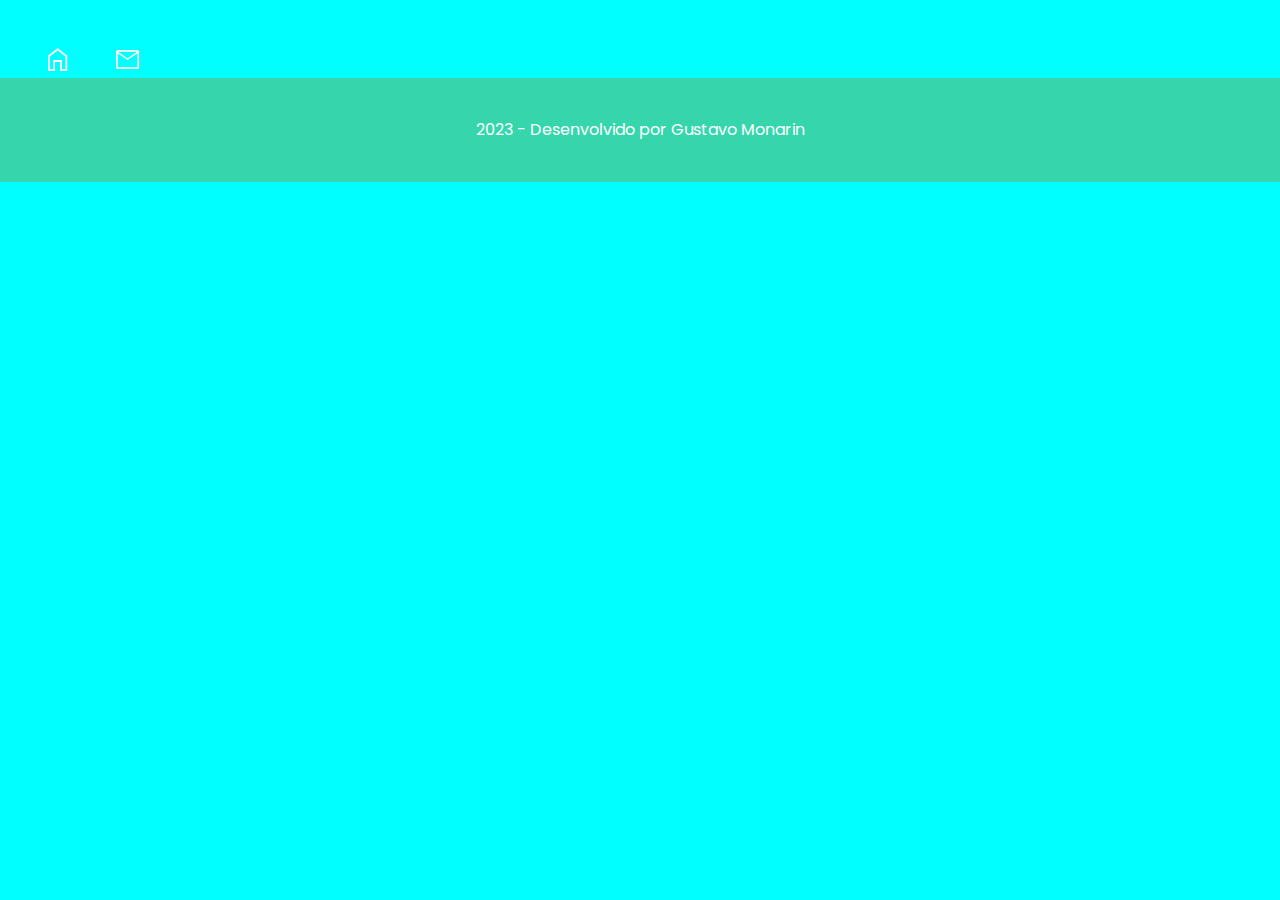
==== cadastro.html @ 5d327646 "atualizacao" ====
<!DOCTYPE html>
<html lang="pt-br">
<head>
    <meta charset="UTF-8">
    <meta name="viewport" content="width=device-width, initial-scale=1.0">
    <link rel="stylesheet" href="assets/css/base.css">
    <link rel="stylesheet" href="assets/css/cabecalho.css">
    <link rel="stylesheet" href="assets/css/rodape.css">
    <title>AdoPet</title>
</head>
<body>
    <header class="cabecalho">
        <ul class="cabecalho__menu">
            <li class="cabecalho__menu-item"><a href="#"><img src="assets/img/Casa.png"></a></li>
            <li class="cabecalho__menu-item"><a href="#"><img src="assets/img/Mensagens.png"></a></li>
        </ul>
    </header>
    <footer class="rodape">
        <p>2023 - Desenvolvido por Gustavo Monarin</p>
    </footer>
</body>
</html>
---- assets/css/base.css ----
@import url('https://fonts.googleapis.com/css2?family=Poppins:wght@400;500;600;700;800&display=swap');

:root {
    --cor-primaria:#36D6AD;
    --cor-secundaria: #FFFFFF;

    --fonte: 'Poppins', sans-serif;
}

* {
    padding: 0;
    margin: 0;
}

html {
    font-family: var(--fonte);
}

body {
    background-color: aqua;
}
---- assets/css/cabecalho.css ----
.cabecalho__menu {
    display: flex;
    align-items: center;
    gap: 48px;
    padding: 48px 0 0 48px;
}

.cabecalho__menu-item {
    list-style: none;
}
---- assets/css/rodape.css ----
.rodape {
    text-align: center;
    background-color: var(--cor-primaria);
    color: var(--cor-secundaria);
    font-size: 16px;
    font-weight: 400;
    height: 104px;
    line-height: 104px;
}

.rodape p {
    vertical-align: middle;
}
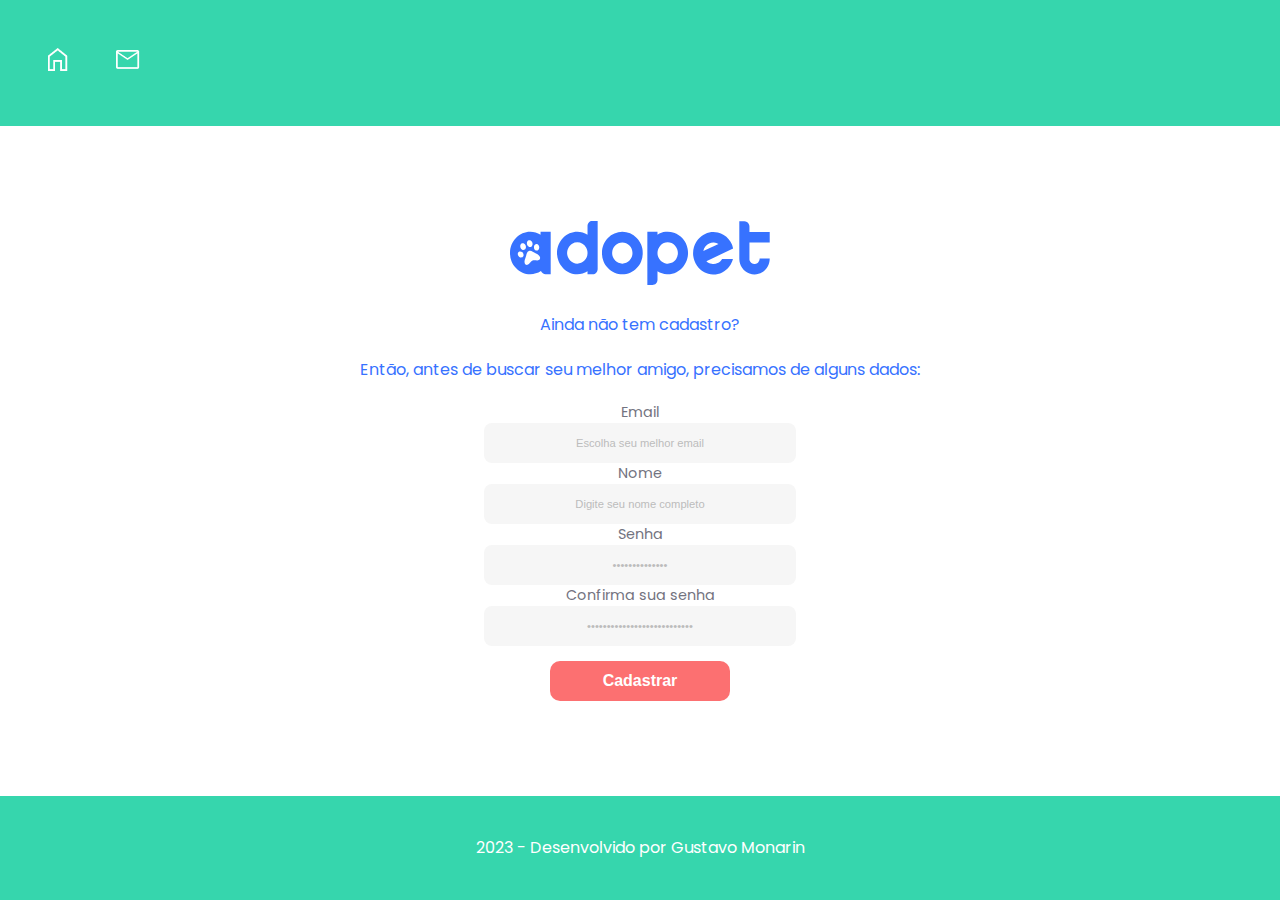
==== commit db5173c8: "atualizacao" ====
--- a/cadastro.html
+++ b/cadastro.html
@@ -6,15 +6,46 @@
     <link rel="stylesheet" href="assets/css/base.css">
     <link rel="stylesheet" href="assets/css/cabecalho.css">
     <link rel="stylesheet" href="assets/css/rodape.css">
+    <link rel="stylesheet" href="assets/css/cadastro.css">
     <title>AdoPet</title>
 </head>
-<body>
+<body id="tela-cadastro">
     <header class="cabecalho">
         <ul class="cabecalho__menu">
             <li class="cabecalho__menu-item"><a href="#"><img src="assets/img/Casa.png"></a></li>
             <li class="cabecalho__menu-item"><a href="#"><img src="assets/img/Mensagens.png"></a></li>
         </ul>
     </header>
+    <main>
+        <div class="logo">
+            <img src="assets/img/Logo_-_azul.svg">
+        </div>
+        <div class="texto">
+            <p>Ainda não tem cadastro?</p>
+            <p>Então, antes de buscar seu melhor amigo, precisamos de alguns dados:</p>
+        </div>
+        <form class="cadastrar">
+            <p>
+                <label for="email">Email</label>
+                <input type="email" name="email" id="email" value="Escolha seu melhor email">
+            </p>
+            <p>
+                <label for="nome">Nome</label>
+                <input type="text" name="nome" id="nome" value="Digite seu nome completo">
+            </p>
+            <p>
+                <label for="senha">Senha</label>
+                <input type="password" name="senha" id="senha" value="Crie uma senha">
+            </p>
+            <p>
+                <label for="repita_senha">Confirma sua senha</label>
+                <input type="password" name="repita_senha" id="repita_senha" value="Repita a senha criada acima">
+            </p>
+            <p class="botao">
+                <button type="submit" id="cadastrar">Cadastrar</button>
+            </p>
+        </form>
+    </main>
     <footer class="rodape">
         <p>2023 - Desenvolvido por Gustavo Monarin</p>
     </footer>
--- a/assets/css/base.css
+++ b/assets/css/base.css
@@ -3,6 +3,11 @@
 :root {
     --cor-primaria:#36D6AD;
     --cor-secundaria: #FFFFFF;
+    --cor-terciaria: #FC7071;
+    --cor-quartenaria: #3772FF;
+    --cor-quinaria:#737380;
+    --cor-senaria:#F6F6F6;
+    --cor-septenaria:#BCBCBC;
 
     --fonte: 'Poppins', sans-serif;
 }
@@ -16,6 +21,22 @@
     font-family: var(--fonte);
 }
 
-body {
-    background-color: aqua;
-}+#tela-inicial {
+    background-color: var(--cor-quartenaria);
+    height: 100vh;
+    display: flex;
+    flex-direction: column;
+    justify-content: space-between
+}
+
+#tela-cadastro {
+    background-color: var(--cor-secundaria);
+    height: 100vh;
+    display: flex;
+    flex-direction: column;
+    justify-content: space-between
+}
+
+header {
+    background-color: var(--cor-primaria);
+}
--- a/assets/css/cabecalho.css
+++ b/assets/css/cabecalho.css
@@ -2,9 +2,10 @@
     display: flex;
     align-items: center;
     gap: 48px;
-    padding: 48px 0 0 48px;
+    padding: 48px 48px;
 }
 
 .cabecalho__menu-item {
     list-style: none;
-}+}
+
--- a/assets/css/cadastro.css
+++ b/assets/css/cadastro.css
@@ -0,0 +1,66 @@
+.logo {
+    padding-top: 20px;
+    text-align: center;
+}
+
+.logo img{
+    display: inline-block;
+}
+
+.texto {    
+    text-align: center;
+}
+
+.texto p {
+    color: var(--cor-quartenaria);
+    font-size: 1rem;
+    padding: 20px 56px 0;
+    font-weight: 400;
+}
+
+.cadastrar {
+    display: flex;
+    flex-direction: column;
+    align-items: center;
+    text-align: center;
+    padding: 20px 0;
+}
+
+.cadastrar label,
+.cadastrar input {
+    display: block;
+}
+
+.cadastrar label {
+    color: var(--cor-quinaria);
+    font-size: 0.9rem;
+    font-weight: 400;
+}
+
+.cadastrar input {
+    background-color: var(--cor-senaria);
+    color: var(--cor-septenaria);
+    font-size: 0.7rem;
+    font-weight: 400;
+    height: 40px;
+    width: 312px;
+    border: none;
+    border-radius: 8px;
+    text-align: center;
+}
+
+.botao {
+    padding-top: 15px;
+}
+
+.cadastrar button {
+    background-color: var(--cor-terciaria);
+    color: var(--cor-secundaria);
+    font-size: 1rem;
+    font-weight: 600;
+    border-radius: 10px;
+    border: none;
+    width: 180px;
+    height: 40px;
+}
+
